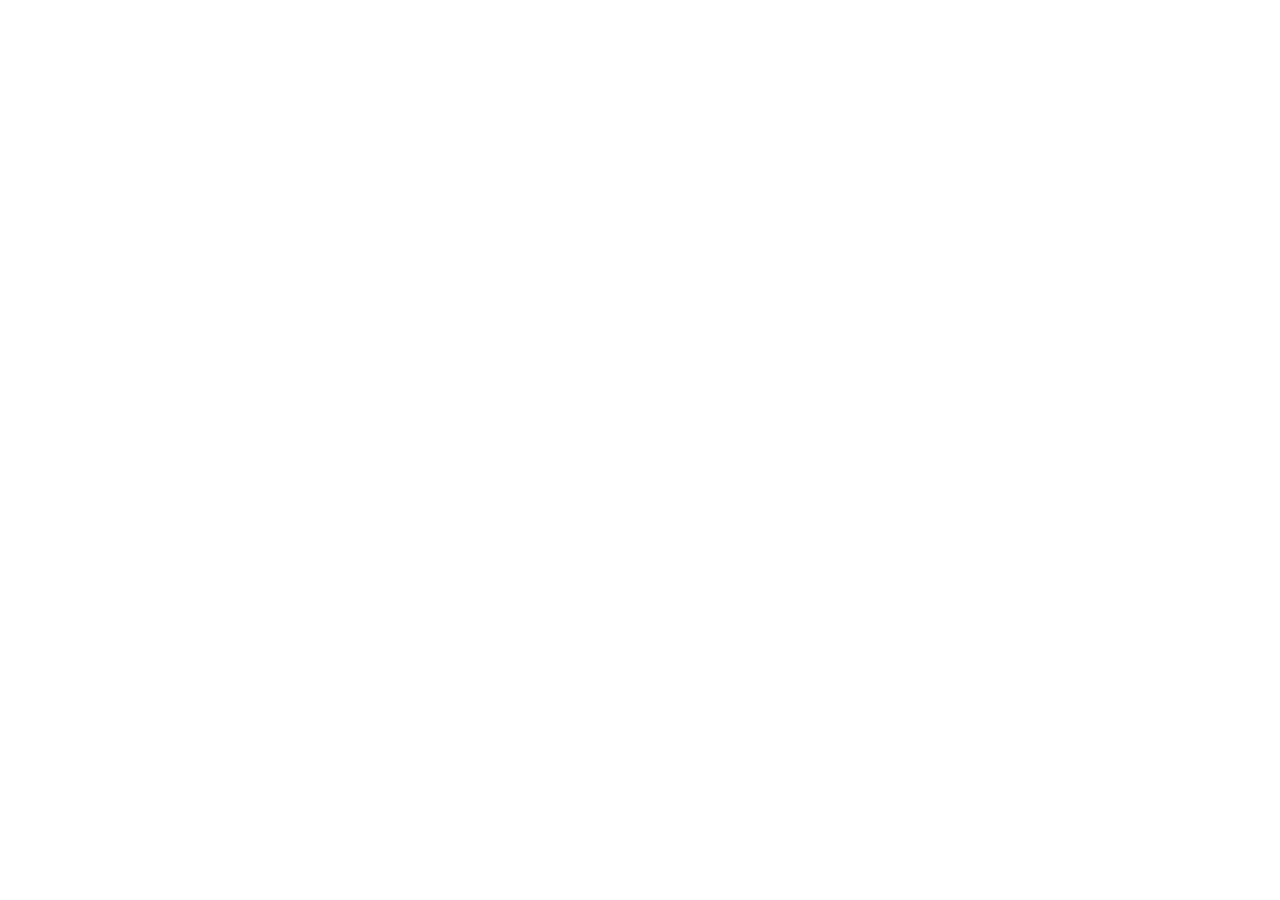
==== projeto01-receitas/index.html @ 7fb6c6f3 "criando a estrutura" ====
<!DOCTYPE html>
<html lang="pt-br">
<head>
    <meta charset="UTF-8">
    <meta name="viewport" content="width=device-width, initial-scale=1.0">
    <title>Página de receita</title>
</head>
<body>
    
</body>
</html>
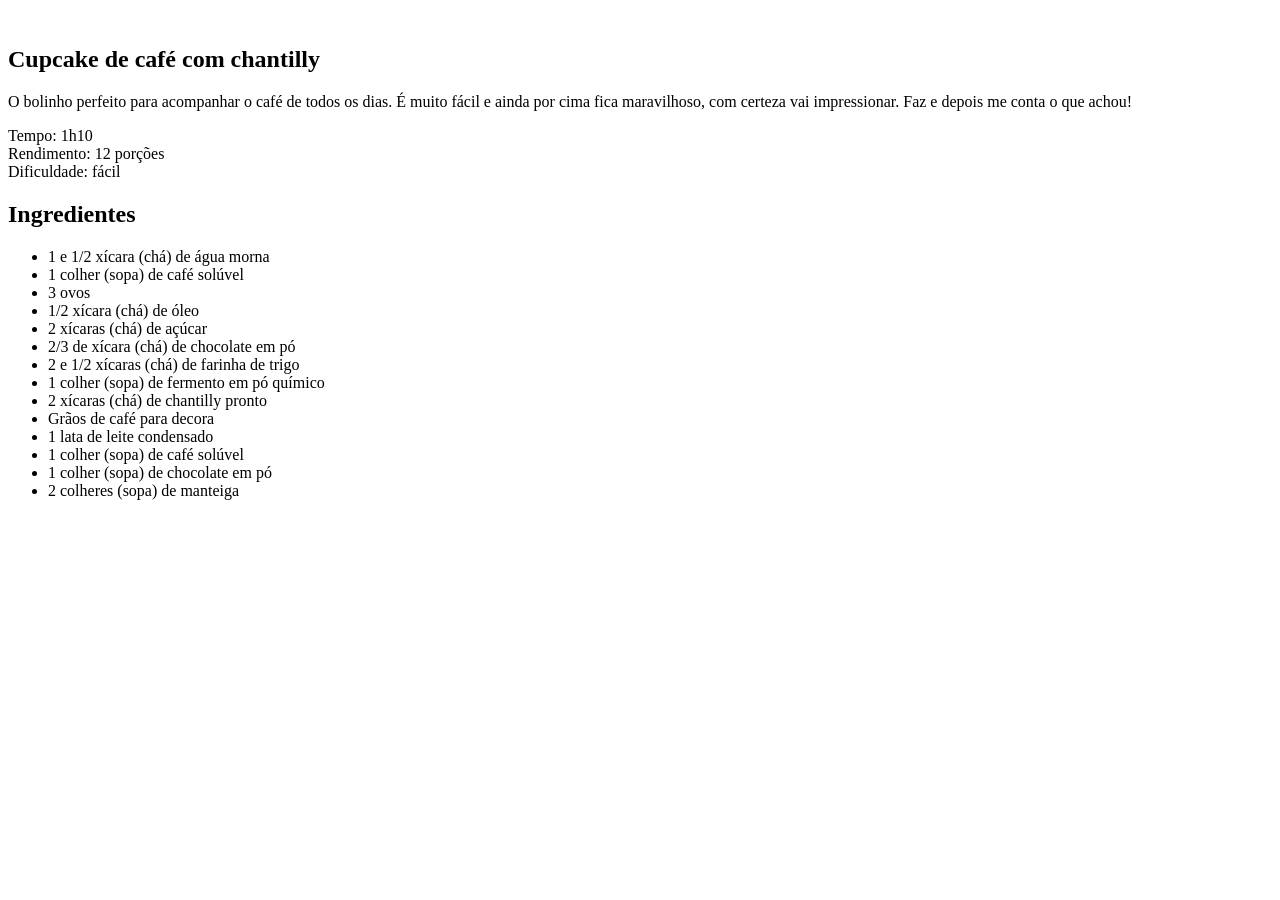
==== commit 4989f48c: "Editando a estrutura HTML" ====
--- a/projeto01-receitas/index.html
+++ b/projeto01-receitas/index.html
@@ -6,6 +6,52 @@
     <title>Página de receita</title>
 </head>
 <body>
+    <div id="page">
+        <img src="" alt="">
+        <main>
+        <section id="about">
+            <h1>
+                Cupcake de café com chantilly
+            </h1>
+            <p>
+                O bolinho perfeito para acompanhar o café de todos os dias. 
+                É muito fácil e ainda por cima fica maravilhoso, com certeza vai impressionar. 
+                Faz e depois me conta o que achou!
+            </p>
+            <p>
+                Tempo: 1h10 <br> 
+                Rendimento: 12 porções <br> 
+                Dificuldade: fácil
+
+            </p>
+
+        </section>
+        <section id="ingredients">
+            <h2>Ingredientes</h2>
+            <ul>
+                <li>1 e 1/2 xícara (chá) de água morna</li>
+                <li>1 colher (sopa) de café solúvel</li>
+                <li>3 ovos</li>
+                <li>1/2 xícara (chá) de óleo</li>
+                <li>2 xícaras (chá) de açúcar</li>
+                <li>2/3 de xícara (chá) de chocolate em pó</li>
+                <li>2 e 1/2 xícaras (chá) de farinha de trigo</li>
+                <li>1 colher (sopa) de fermento em pó químico</li>
+                <li>2 xícaras (chá) de chantilly pronto</li>
+                <li>Grãos de café para decora   </li>
+                <li>1 lata de leite condensado</li>
+                <li>1 colher (sopa) de café solúvel</li>
+                <li>1 colher (sopa) de chocolate em pó</li>
+                <li>2 colheres (sopa) de manteiga</li>
+            </ul>
+
+        </section>
+        <section id="preparation">
+
+        </section>
+
+        </main>
+    </div>
     
 </body>
 </html>
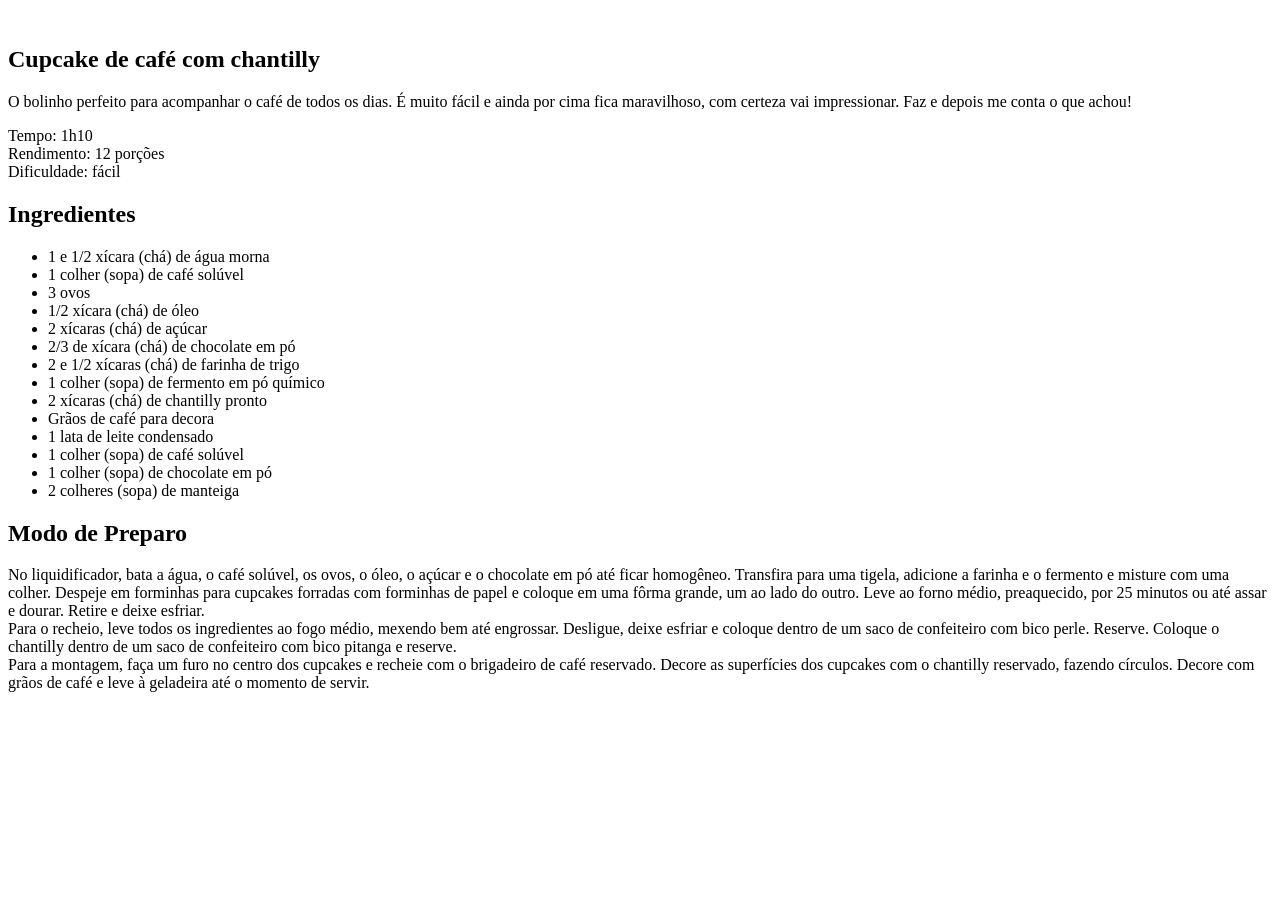
==== commit 1e51ca41: "Acrescentando todos os textos" ====
--- a/projeto01-receitas/index.html
+++ b/projeto01-receitas/index.html
@@ -47,6 +47,19 @@
 
         </section>
         <section id="preparation">
+            <h2>Modo de Preparo</h2>
+            <p>
+                No liquidificador, bata a água, o café solúvel, os ovos, o óleo, o açúcar e o chocolate em pó até ficar homogêneo.
+                 Transfira para uma tigela, adicione a farinha e o fermento e misture com uma colher.
+                 Despeje em forminhas para cupcakes forradas com forminhas de papel e coloque em uma fôrma grande, um ao lado do outro. Leve ao forno médio, preaquecido, por 25 minutos ou até assar e dourar.
+                 Retire e deixe esfriar. <br>
+                Para o recheio, leve todos os ingredientes ao fogo médio, mexendo bem até engrossar.
+                 Desligue, deixe esfriar e coloque dentro de um saco de confeiteiro com bico perle.
+                 Reserve. Coloque o chantilly dentro de um saco de confeiteiro com bico pitanga e reserve.  <br>
+                Para a montagem, faça um furo no centro dos cupcakes e recheie com o brigadeiro de café reservado.
+                 Decore as superfícies dos cupcakes com o chantilly reservado, fazendo círculos.
+                 Decore com grãos de café e leve à geladeira até o momento de servir.
+            </p>
 
         </section>
 
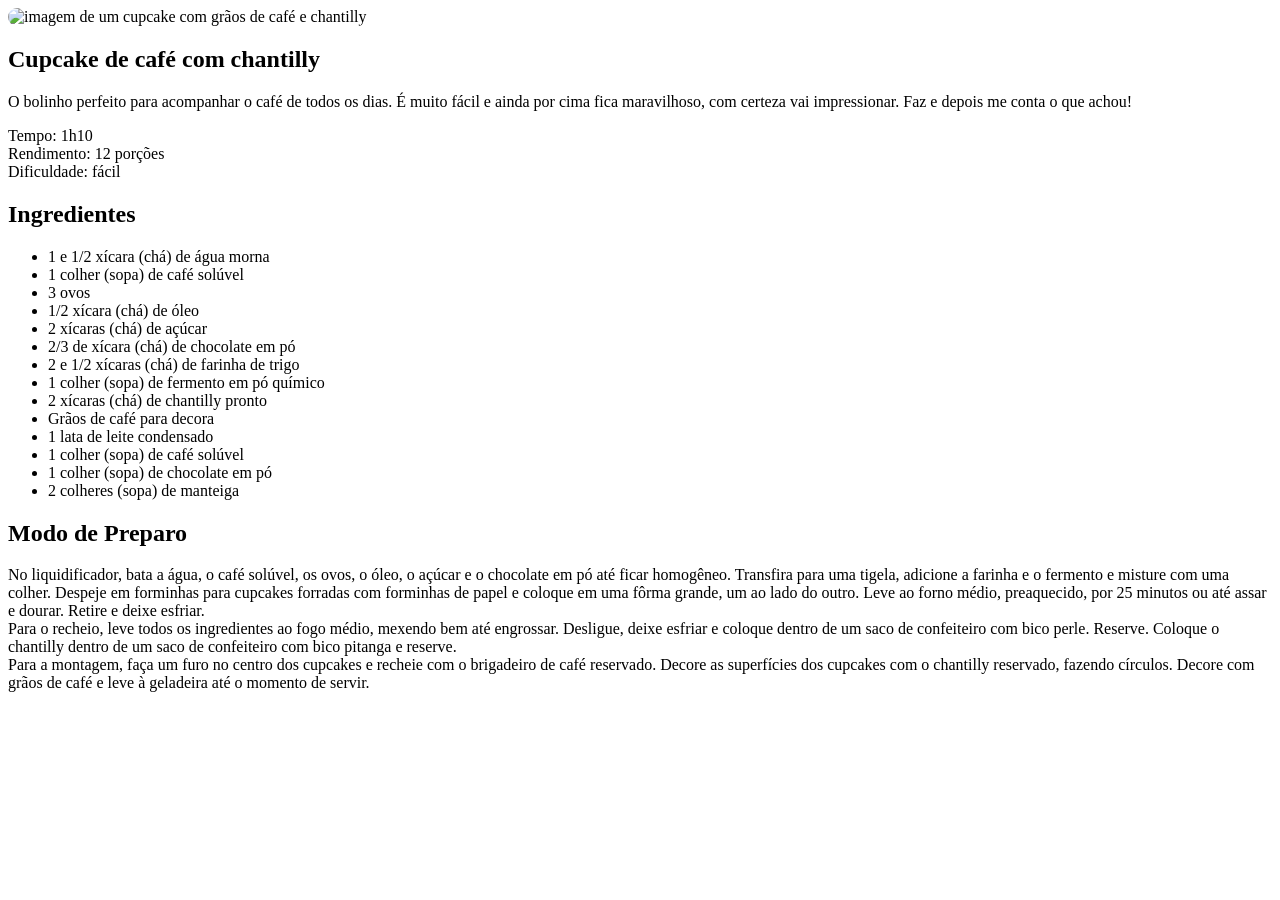
==== commit a5fe22f7: "Adicionando imagens e estilos" ====
--- a/projeto01-receitas/index.html
+++ b/projeto01-receitas/index.html
@@ -3,11 +3,12 @@
 <head>
     <meta charset="UTF-8">
     <meta name="viewport" content="width=device-width, initial-scale=1.0">
+    <link rel="stylesheet" href="styles/style.css">
     <title>Página de receita</title>
 </head>
 <body>
     <div id="page">
-        <img src="" alt="">
+        <img src="/assets/main-image.jpg" alt="imagem de um cupcake com grãos de café e chantilly">
         <main>
         <section id="about">
             <h1>
--- a/projeto01-receitas/styles/style.css
+++ b/projeto01-receitas/styles/style.css
@@ -0,0 +1,3 @@
+img {
+    border-radius: 16px;
+}
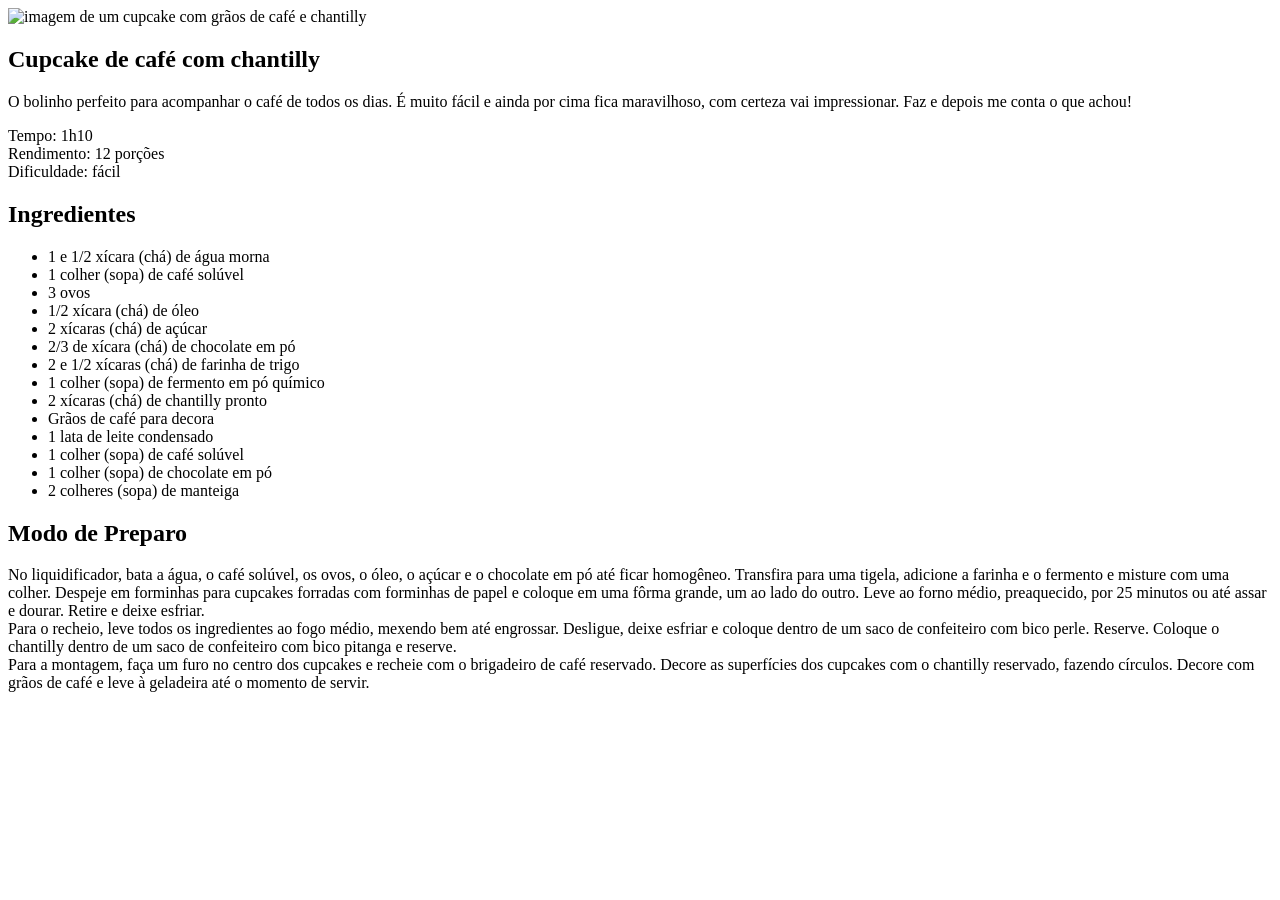
==== commit 6a6ddaf5: "Trabalhando as fontes" ====
--- a/projeto01-receitas/index.html
+++ b/projeto01-receitas/index.html
@@ -1,9 +1,12 @@
 <!DOCTYPE html>
 <html lang="pt-br">
 <head>
+    <link rel="preconnect" href="https://fonts.googleapis.com">
+    <link rel="preconnect" href="https://fonts.gstatic.com" crossorigin>
+    <link href="https://fonts.googleapis.com/css2?family=Alice&display=swap" rel="stylesheet">
     <meta charset="UTF-8">
     <meta name="viewport" content="width=device-width, initial-scale=1.0">
-    <link rel="stylesheet" href="styles/style.css">
+    <link rel="stylesheet" href="style.css">
     <title>Página de receita</title>
 </head>
 <body>
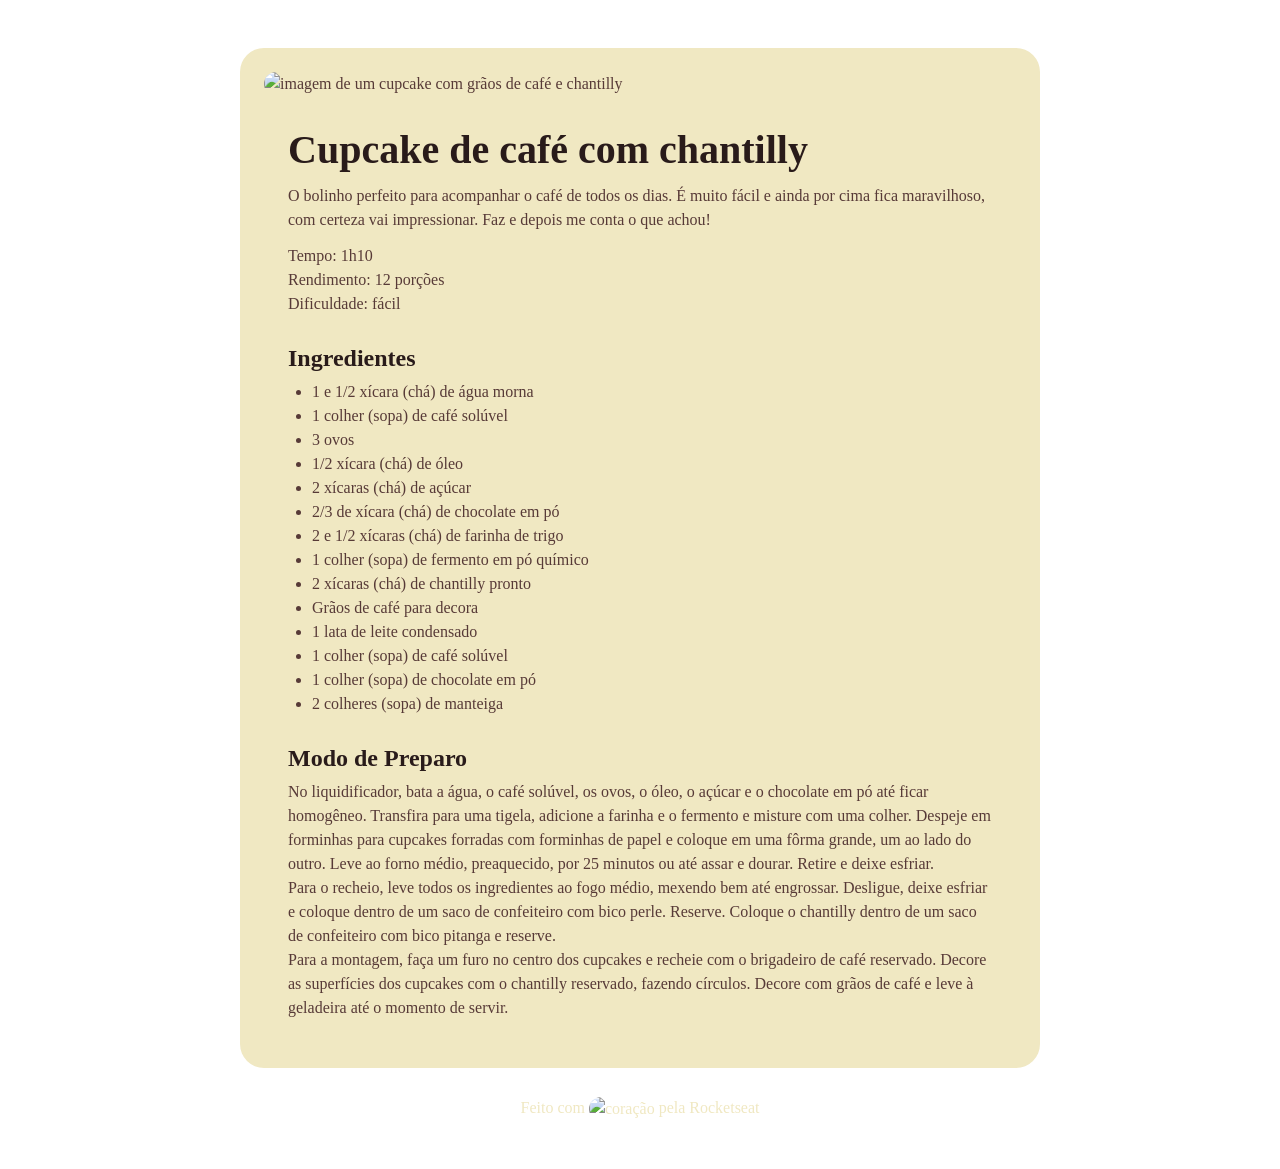
==== commit a48cb60e: "Adicionando o rodapé" ====
--- a/projeto01-receitas/index.html
+++ b/projeto01-receitas/index.html
@@ -6,7 +6,7 @@
     <link href="https://fonts.googleapis.com/css2?family=Alice&display=swap" rel="stylesheet">
     <meta charset="UTF-8">
     <meta name="viewport" content="width=device-width, initial-scale=1.0">
-    <link rel="stylesheet" href="style.css">
+    <link rel="stylesheet" href="styles/style.css">
     <title>Página de receita</title>
 </head>
 <body>
@@ -70,5 +70,8 @@
         </main>
     </div>
     
+    <footer>
+        Feito com <img src="/assets/Vector.svg" alt="coração"> pela Rocketseat
+    </footer>
 </body>
 </html>
--- a/projeto01-receitas/styles/style.css
+++ b/projeto01-receitas/styles/style.css
@@ -0,0 +1,70 @@
+* {
+    margin: 0;
+    padding: 0;
+}
+
+:root {
+    font-family: "Alice", serif;
+    line-height: 150%;
+    color: #573A37;
+}
+
+body {
+    background-image: url(assets/bg-image.jpg);
+    background-size: cover;
+}
+
+#page {
+    box-sizing: border-box;
+    width: 800px;
+    padding: 24px;
+    background-color: #F0E8C2;
+    border-radius: 24px;
+    margin: 48px auto 28px;
+}
+
+img {
+    border-radius: 16px;
+}
+
+main {
+    padding: 24px;
+}
+
+section + section{
+    margin-top: 24px;
+}
+
+#about p + p {
+    margin-top: 12px;
+}
+
+h1 {
+    line-height: 140%;
+    font-size: 40px;
+}
+
+h2 {
+    font-size: 24px;
+}
+
+h1, h2 {
+    color: #291B1A;
+    margin-bottom: 4px;
+    line-height: 150%;
+}
+
+ul {
+    padding-left: 24px;
+}
+
+footer {
+    color: #F0E8C2;
+    text-align: center;
+    padding-bottom: 48px;
+
+}
+
+footer img {
+    vertical-align: middle;
+}
